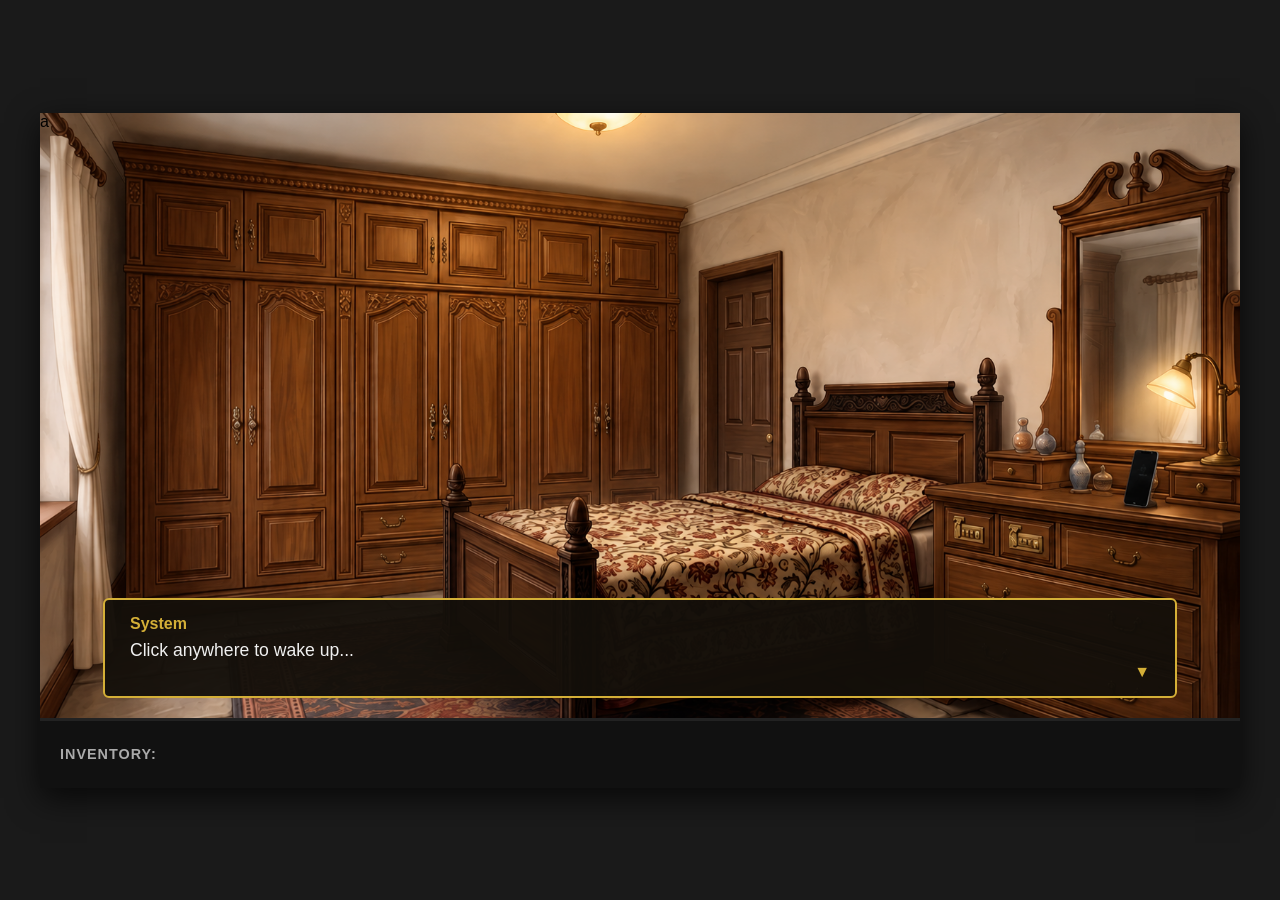
==== Code/index.html @ d0bc6c72 "fixes some photos, add game over screen and added the option to open/close the closet in the bedroom" ====
<!DOCTYPE html>
<html lang="en">

<head>
    <meta charset="UTF-8">
    <meta name="viewport" content="width=device-width, initial-scale=1.0">
    <title>Locked In - Narrative Adventure</title>
    <link rel="stylesheet" href="style.css">
</head>

<body>

    <div id="game-container">

        <div id="scene-bedroom" class="scene active">a
            <img id="wardrobe-open" src="../pictures/Bedroom/left%20closet%20open.png" class="overlay hidden"
                alt="Open Wardrobe">
            <img id="drawer-open" src="../pictures/Bedroom/drawer%20open%20and%20take%20the%20key%20from%20there.png" class="overlay hidden"
                alt="Open Drawer">
            <img id="drawer-open-closet-close" src="../pictures/Bedroom/drawer%20open%20closet%20close.png" class="overlay hidden"
                alt="Drawer Open Closet Close">

            <div class="hotspot" style="top: 25%; left: 8%; width: 16%; height: 45%;" onclick="interact('wardrobe')">
            </div>

            <div id="bedroom-phone-hotspot" class="hotspot" style="top: 48%; left: 91%; width: 4%; height: 10%;"
                onclick="interact('phone')"></div>
            <div class="hotspot" style="top: 58%; left: 75%; width: 6%; height: 7%;" onclick="interact('Drawer')"></div>

            <!-- Door button to go to Living Room in marked place -->
            <button class="nav-btn" style="top: 12%; left: 59%; transform: translate(-50%, -50%);"
                onclick="navigateTo('livingroom')">Go to Living Room
                &rarr;</button>
        </div>

        <div id="scene-livingroom" class="scene">
            <img id="tv-drawers-open" src="../pictures/Livingroom/wooden%20door%20opens.png" class="overlay hidden" alt="Open TV Drawers">
            <img id="glass-cabinet-open" src="../pictures/Livingroom/Living%20room%20glass%20door%20open.png" class="overlay hidden" alt="Open Glass Cabinet">
            <img id="both-doors-open" src="../pictures/Livingroom/both%20doors%20opens.png" class="overlay hidden" alt="Both Doors Open">
            <div class="hotspot" style="top: 7%; left: 15%; width: 22%; height: 60%;"
                onclick="interact('glass_cabinet')">
            </div>
            <div class="hotspot" style="top: 63%; left: 65%; width: 17%; height: 20%;" onclick="interact('tv_drawers')">
            </div>

            <button class="nav-btn nav-left" onclick="navigateTo('bedroom')">&larr; Bedroom</button>
            <button class="nav-btn nav-right" onclick="navigateTo('kitchen')">Kitchen &rarr;</button>
            <button class="nav-btn nav-down" onclick="navigateTo('entrance')">Go to Front Door &darr;</button>
        </div>

        <div id="scene-kitchen" class="scene">
            <img id="kitchen-bowl-found" src="../pictures/Kitchen/Find key the bowl.png" class="overlay hidden" alt="Keys in Bowl">
            <img id="kitchen-upper-open" src="../pictures/Kitchen/Kitchen upper door open.png" class="overlay hidden" alt="Upper Cabinet Open">
            <img id="kitchen-lower-open" src="../pictures/Kitchen/Kitchen lower door open.png" class="overlay hidden" alt="Lower Cabinet Open">
            <img id="kitchen-both-open" src="../pictures/Kitchen/both doors open.png" class="overlay hidden" alt="Both Cabinets Open">

            <div class="hotspot" style="top: 10%; left: 73%; width: 13%; height: 26%;"
                onclick="interact('island_drawers')">
            </div>
            <div class="hotspot" style="top: 55%; left: 0%; width: 15%; height: 30%;" onclick="interact('oven')"></div>
            <div class="hotspot" style="top: 46.5%; left: 37%; width: 7%; height: 9%;" onclick="interact('kitchen_middle')"></div>

            <button class="nav-btn nav-left" onclick="navigateTo('livingroom')">&larr; Living Room</button>
        </div>

        <div id="scene-entrance" class="scene">
            <div class="hotspot" style="top: 10%; left: 53%; width: 22%; height: 62%;" onclick="interact('front_door')"></div>
            <div class="hotspot" style="top: 58%; left: 45%; width: 3.5%; height: 14%; transform: rotate(55deg);" onclick="interact('hallway_table')"></div>
            <div id="keys-hotspot" class="hotspot" style="top: 60%; left: 40%; width: 5%; height: 5%;" onclick="interact('keys')"></div>

            <button class="nav-btn nav-up" onclick="navigateTo('livingroom')">&uarr; Back to Living Room</button>
        </div>

        <div id="combination-lock-ui" class="hidden">
            <div class="combination-lock-container">
                <div class="lock-body">
                    <div class="lock-digits">
                        <div class="lock-column">
                            <button class="arrow-btn up" onclick="changeDigit(0, 1)">&#9650;</button>
                            <div class="digit-display" id="digit-0">0</div>
                            <button class="arrow-btn down" onclick="changeDigit(0, -1)">&#9660;</button>
                        </div>
                        <div class="lock-column">
                            <button class="arrow-btn up" onclick="changeDigit(1, 1)">&#9650;</button>
                            <div class="digit-display" id="digit-1">0</div>
                            <button class="arrow-btn down" onclick="changeDigit(1, -1)">&#9660;</button>
                        </div>
                        <div class="lock-column">
                            <button class="arrow-btn up" onclick="changeDigit(2, 1)">&#9650;</button>
                            <div class="digit-display" id="digit-2">0</div>
                            <button class="arrow-btn down" onclick="changeDigit(2, -1)">&#9660;</button>
                        </div>
                        <div class="lock-column">
                            <button class="arrow-btn up" onclick="changeDigit(3, 1)">&#9650;</button>
                            <div class="digit-display" id="digit-3">0</div>
                            <button class="arrow-btn down" onclick="changeDigit(3, -1)">&#9660;</button>
                        </div>
                    </div>
                    <div class="lock-actions">
                        <button class="lock-btn submit" onclick="checkLock()">Try Open</button>
                        <button class="lock-btn cancel" onclick="closeLock()">Cancel</button>
                    </div>
                </div>
            </div>
        </div>

        <div id="dialogue-container" class="hidden" onclick="advanceDialogue()">
            <div id="dialogue-speaker">Spouse via Text</div>
            <div id="dialogue-text">"Hey honey! I left early..."</div>
            <div class="dialogue-arrow">&#x25BC;</div>
        </div>

        <div id="incoming-call-ui" class="hidden">
            <div class="phone-screen-container">
                <img src="../pictures/Phone/income call.png" alt="Incoming Call">
                <div class="hotspot decline-btn" onclick="declineCall()"></div>
                <div class="hotspot accept-btn" onclick="acceptCall()"></div>
            </div>
        </div>

        <div id="inventory-bar">
            <h3>Inventory:</h3>
            <div id="inventory-slots">
            </div>
        </div>

        <div id="fail-screen" class="hidden">
            <div class="fail-content">
                <h2>Game Over</h2>
                <p>You didn't make it out in time. You missed your meeting!</p>
                <button class="nav-btn" style="position: relative;" onclick="location.reload()">Try Again</button>
            </div>
        </div>

    </div>

    <!-- Core engine must load first — defines gameState, interactHandlers, etc. -->
    <script src="game-core.js"></script>
    <!-- Room-specific logic — each file registers its interact handlers -->
    <script src="bedroom.js"></script>
    <script src="livingroom.js"></script>
    <script src="kitchen.js"></script>
    <script src="entrance.js"></script>
</body>

</html>
---- Code/style.css ----
/* Core Layout Reset */
body {
    margin: 0;
    padding: 0;
    background-color: #1a1a1a;
    font-family: 'Segoe UI', Tahoma, Geneva, Verdana, sans-serif;
    display: flex;
    justify-content: center;
    align-items: center;
    height: 100vh;
    overflow: hidden;
}

/* Constrained Responsive Aspect Ratio Wrapper */
#game-container {
    position: relative;
    width: 100vw;
    max-width: 1200px;
    aspect-ratio: 16 / 9;
    background-color: #000;
    box-shadow: 0 10px 30px rgba(0, 0, 0, 0.7);
}

/* Scene Handling */
.scene {
    position: absolute;
    width: 100%;
    height: 100%;
    display: none;
    background-size: 100% 100%;
    background-position: center;
    background-repeat: no-repeat;
}

.scene.active {
    display: block;
}

/* Room Asset Assignation */
#scene-bedroom {
    background-image: url('../pictures/Bedroom/Bedroom start.png');
}

#scene-livingroom {
    background-image: url('../pictures/Livingroom/Living room start.png');
}

#scene-kitchen {
    background-image: url('../pictures/Kitchen/Kitchen start.png');
}

#scene-entrance {
    background-image: url('../pictures/Entrance door/Entrance door.png');
}

/* Transparent Overlay Sprites (Open Drawers/Doors) */
.overlay {
    position: absolute;
    top: 0;
    left: 0;
    width: 100%;
    height: 100%;
    pointer-events: none;
    /* Let clicks pass straight through to hotspots */
    z-index: 1;
}

/* Invisible Clickable Hotspots */
.hotspot {
    position: absolute;
    cursor: pointer;
    z-index: 2;
    /* border: 2px dashed rgba(255, 0, 0, 0.4); */
    /* Uncomment this during testing to view structural boundaries */
}

.hotspot:hover {
    background-color: rgba(255, 255, 255, 0.15);
}

/* Navigation UI Buttons */
.nav-btn {
    position: absolute;
    padding: 10px 18px;
    background: rgba(0, 0, 0, 0.75);
    color: #fff;
    border: 1px solid #fff;
    border-radius: 4px;
    cursor: pointer;
    z-index: 10;
    transition: 0.2s ease;
}

.nav-btn:hover {
    background: #fff;
    color: #000;
}

.nav-left {
    bottom: 80px;
    left: 20px;
}

.nav-right {
    bottom: 80px;
    right: 20px;
}

.nav-up {
    top: 20px;
    left: 50%;
    transform: translateX(-50%);
}

.nav-down {
    bottom: 80px;
    left: 50%;
    transform: translateX(-50%);
}

/* Narrative Dialogue Modal Container */
#dialogue-container {
    position: absolute;
    bottom: 90px;
    left: 50%;
    transform: translateX(-50%);
    width: 85%;
    background: rgba(20, 15, 10, 0.95);
    border: 2px solid #d4af37;
    border-radius: 6px;
    padding: 15px 25px;
    color: #f0f0f0;
    cursor: pointer;
    z-index: 100;
}

#dialogue-speaker {
    font-weight: bold;
    color: #d4af37;
    margin-bottom: 5px;
}

#dialogue-text {
    font-size: 1.1rem;
    line-height: 1.4;
}

.dialogue-arrow {
    float: right;
    color: #d4af37;
    animation: blink 1s infinite;
}

/* Fixed Horizontal Inventory System UI */
#inventory-bar {
    position: absolute;
    bottom: 0;
    left: 0;
    width: 100%;
    height: 70px;
    background: #111;
    border-top: 3px solid #222;
    display: flex;
    align-items: center;
    padding: 0 20px;
    box-sizing: border-box;
    z-index: 90;
    color: #aaa;
}

#inventory-bar h3 {
    margin: 0;
    font-size: 0.9rem;
    text-transform: uppercase;
    letter-spacing: 1px;
}

#inventory-slots {
    display: flex;
    margin-left: 20px;
    gap: 10px;
}

.inv-item {
    width: 50px;
    height: 50px;
    background: #222;
    border: 1px solid #444;
    border-radius: 4px;
    display: flex;
    justify-content: center;
    align-items: center;
    color: #fff;
    cursor: pointer;
    font-size: 0.8rem;
}

.inv-item.selected {
    border-color: #d4af37;
    background: #332a15;
}

/* Global Utilities */
.hidden {
    display: none !important;
}

@keyframes blink {

    0%,
    100% {
        opacity: 1;
    }

    50% {
        opacity: 0;
    }
}

/* Flashing interaction hint for the active phone call */
.pulse-glow {
    /* background-color: rgba(212, 175, 55, 0.2); */
    /* border: 2px dashed #d4af37; */
    /* animation: pulse 1.5s infinite ease-in-out; */
}

@keyframes pulse {
    0% {
        opacity: 0.3;
    }

    50% {
        opacity: 0.8;
    }

    100% {
        opacity: 0.3;
    }
}

/* Incoming Call UI Backdrop */
#incoming-call-ui {
    position: absolute;
    top: 0;
    left: 0;
    width: 100%;
    height: 100%;
    z-index: 50;
    display: flex;
    justify-content: center;
    align-items: center;
    background: rgba(0, 0, 0, 0.7);
    /* Blocks clicks to the rest of the game */
}

/* The actual phone screen container */
#incoming-call-ui .phone-screen-container {
    position: relative;
    width: 300px;
    /* Approximate phone width */
    height: 600px;
    background: #000;
    border-radius: 20px;
    box-shadow: 0 0 20px rgba(0, 0, 0, 0.8);
    overflow: hidden;
}

/* Remove pale hover effect for phone screen hotspots and bedroom hotspots */
#incoming-call-ui .hotspot:hover,
#scene-bedroom .hotspot:hover {
    background-color: transparent;
}

#incoming-call-ui img {
    width: 100%;
    height: 100%;
    object-fit: cover;
}

#incoming-call-ui .decline-btn {
    top: 70%;
    left: 65%;
    width: 20%;
    height: 15%;
    /* Uncomment for debugging hotspot placement */
    /* border: 2px solid red; */
}

#incoming-call-ui .accept-btn {
    top: 70%;
    right: 65%;
    left: auto;
    width: 20%;
    height: 15%;
    /* Uncomment for debugging hotspot placement */
    /* border: 2px solid green; */
}

/* Combination Lock UI */
#combination-lock-ui {
    position: absolute;
    top: 0;
    left: 0;
    width: 100%;
    height: 100%;
    z-index: 150;
    display: flex;
    justify-content: center;
    align-items: center;
    /* Removed the black background */
}

.combination-lock-container {
    background: linear-gradient(135deg, #f8dc81, #d4af37, #8c6815);
    padding: 25px 35px;
    border-radius: 4px;
    border: 2px solid #5a420b;
    text-align: center;
    box-shadow: 0 15px 30px rgba(0, 0, 0, 0.5), inset 0 2px 5px rgba(255, 255, 255, 0.4), inset 0 -3px 8px rgba(0, 0, 0, 0.4);
    display: flex;
    flex-direction: column;
    align-items: center;
    gap: 20px;
    position: relative;
    /* Optional wooden backplate look if we want it to look like the whole panel */
    /* background: linear-gradient(to right, #4a2f1d, #6a4428); */
}

/* Let's add a small detail to look like a lock mechanism on the left like the image */
.combination-lock-container::before {
    content: '';
    position: absolute;
    left: 10px;
    top: 20px;
    width: 15px;
    height: 200px;
    background: linear-gradient(to right, #d4af37, #8c6815);
    border: 1px solid #5a420b;
    border-radius: 2px;
    box-shadow: 2px 2px 5px rgba(0, 0, 0, 0.4);
}

.lock-body {
    display: flex;
    flex-direction: column;
    gap: 20px;
    margin-left: 20px; /* Make room for the pseudo element */
}

.lock-digits {
    display: flex;
    gap: 15px;
    background: #111;
    padding: 15px;
    border-radius: 4px;
    border: 3px solid #3a2a0a;
    box-shadow: inset 0 5px 15px rgba(0, 0, 0, 0.9);
}

.lock-column {
    display: flex;
    flex-direction: column;
    align-items: center;
    gap: 8px;
}

.arrow-btn {
    background: transparent;
    color: #d4af37;
    border: none;
    width: 40px;
    height: 25px;
    cursor: pointer;
    font-size: 1.2rem;
    display: flex;
    justify-content: center;
    align-items: center;
    text-shadow: 1px 1px 2px #000;
}

.arrow-btn:hover {
    color: #fff;
    text-shadow: 0 0 5px #d4af37;
}

.arrow-btn:active {
    transform: scale(0.9);
}

.digit-display {
    width: 45px;
    height: 55px;
    background: linear-gradient(to bottom, #d4af37 0%, #ffeaa7 50%, #8c6815 100%);
    color: #222;
    font-size: 2.2rem;
    font-weight: bold;
    display: flex;
    justify-content: center;
    align-items: center;
    border-radius: 3px;
    box-shadow: inset 0 2px 5px rgba(0, 0, 0, 0.5), 0 2px 4px rgba(0, 0, 0, 0.8);
    font-family: 'Courier New', Courier, monospace;
    text-shadow: 0 1px 1px rgba(255, 255, 255, 0.4);
    border: 1px solid #5a420b;
}

.lock-actions {
    display: flex;
    gap: 15px;
    width: 100%;
    /* No manual translation needed, aligns with lock-digits via lock-body */
}

.lock-btn {
    flex: 1;
    padding: 12px;
    border: none;
    border-radius: 6px;
    cursor: pointer;
    font-size: 1.1rem;
    font-weight: bold;
    transition: background 0.2s;
}

.lock-btn.submit {
    background: #4CAF50;
    color: white;
}

.lock-btn.submit:hover {
    background: #45a049;
}

.lock-btn.cancel {
    background: #f44336;
    color: white;
}

.lock-btn.cancel:hover {
    background: #da190b;
}

/* Inventory Context Menu */
#inventory-context-menu {
    position: absolute;
    background: #111;
    border: 1px solid #444;
    border-radius: 4px;
    z-index: 200;
    display: flex;
    flex-direction: column;
    padding: 5px;
    box-shadow: 0 4px 15px rgba(0,0,0,0.8);
    min-width: 80px;
}

.ctx-btn {
    background: transparent;
    color: #ccc;
    border: none;
    padding: 10px 15px;
    cursor: pointer;
    text-align: center;
    font-size: 0.9rem;
    border-radius: 2px;
    transition: 0.2s;
}

.ctx-btn:hover {
    background: #332a15;
    color: #d4af37;
}

/* Hide hotspots and navigation buttons when dialogue or lock is active */
.dialogue-active .hotspot,
.dialogue-active .nav-btn,
.lock-active .hotspot,
.lock-active .nav-btn {
    display: none !important;
}

/* Fail Screen */
#fail-screen {
    position: absolute;
    top: 0;
    left: 0;
    width: 100%;
    height: 100%;
    background: rgba(0, 0, 0, 0.9);
    z-index: 300;
    display: flex;
    justify-content: center;
    align-items: center;
    color: #ff4c4c;
    text-align: center;
}

.fail-content h2 {
    font-size: 4rem;
    margin-bottom: 20px;
    text-transform: uppercase;
    letter-spacing: 5px;
    text-shadow: 0 0 15px rgba(255, 0, 0, 0.5);
}

.fail-content p {
    font-size: 1.5rem;
    color: #ccc;
    margin-bottom: 40px;
}
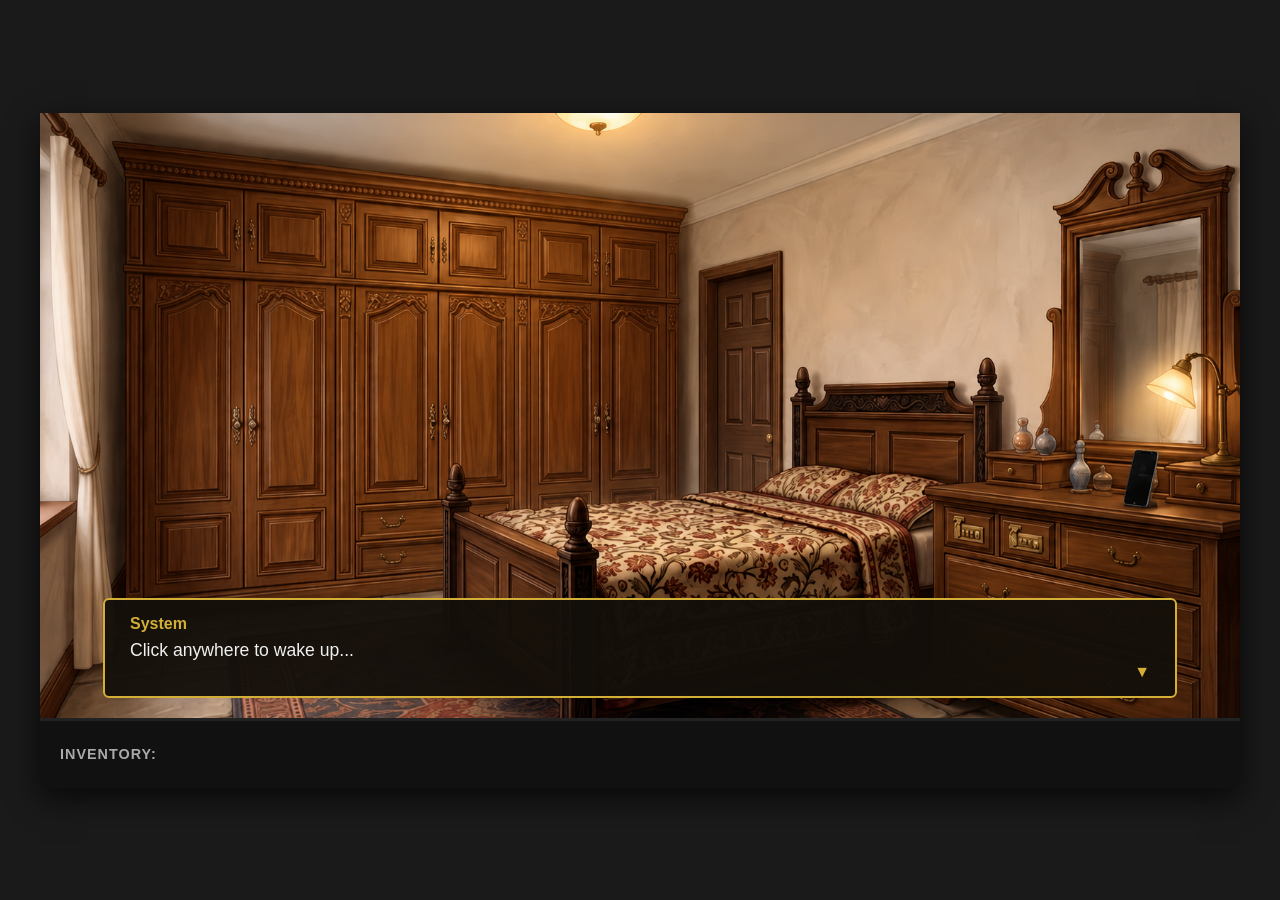
==== commit 63b6112a: "fix some photos try to broke less the immerssion + and dag and drop mechanic + add photos for the ke" ====
--- a/Code/index.html
+++ b/Code/index.html
@@ -12,10 +12,10 @@
 
     <div id="game-container">
 
-        <div id="scene-bedroom" class="scene active">a
+        <div id="scene-bedroom" class="scene active">
             <img id="wardrobe-open" src="../pictures/Bedroom/left%20closet%20open.png" class="overlay hidden"
                 alt="Open Wardrobe">
-            <img id="drawer-open" src="../pictures/Bedroom/drawer%20open%20and%20take%20the%20key%20from%20there.png" class="overlay hidden"
+            <img id="drawer-open" src="../pictures/Bedroom/closet%20and%20drawer%20opens.png" class="overlay hidden"
                 alt="Open Drawer">
             <img id="drawer-open-closet-close" src="../pictures/Bedroom/drawer%20open%20closet%20close.png" class="overlay hidden"
                 alt="Drawer Open Closet Close">
@@ -37,11 +37,14 @@
             <img id="tv-drawers-open" src="../pictures/Livingroom/wooden%20door%20opens.png" class="overlay hidden" alt="Open TV Drawers">
             <img id="glass-cabinet-open" src="../pictures/Livingroom/Living%20room%20glass%20door%20open.png" class="overlay hidden" alt="Open Glass Cabinet">
             <img id="both-doors-open" src="../pictures/Livingroom/both%20doors%20opens.png" class="overlay hidden" alt="Both Doors Open">
+            <img id="living-room-paper" src="../pictures/papers/pile.png"
+                style="position:absolute; top:60%; left:48%; width:4%; pointer-events:none; z-index:1; display:none;">
             <div class="hotspot" style="top: 7%; left: 15%; width: 22%; height: 60%;"
                 onclick="interact('glass_cabinet')">
             </div>
             <div class="hotspot" style="top: 63%; left: 65%; width: 17%; height: 20%;" onclick="interact('tv_drawers')">
             </div>
+            <div id="paper-hotspot" class="hotspot" style="top:60%; left:48%; width:4%; height:7%; display:none;" onclick="interact('paper')"></div>
 
             <button class="nav-btn nav-left" onclick="navigateTo('bedroom')">&larr; Bedroom</button>
             <button class="nav-btn nav-right" onclick="navigateTo('kitchen')">Kitchen &rarr;</button>
@@ -104,10 +107,11 @@
             </div>
         </div>
 
-        <div id="dialogue-container" class="hidden" onclick="advanceDialogue()">
+        <div id="dialogue-container" class="hidden">
             <div id="dialogue-speaker">Spouse via Text</div>
             <div id="dialogue-text">"Hey honey! I left early..."</div>
             <div class="dialogue-arrow">&#x25BC;</div>
+            <div id="dialogue-options" class="hidden"></div>
         </div>
 
         <div id="incoming-call-ui" class="hidden">
@@ -132,6 +136,11 @@
             </div>
         </div>
 
+        <!-- Image Preview Modal -->
+        <div id="image-preview-modal" class="hidden" onclick="closeImagePreview()">
+            <img id="image-preview-img" src="" alt="Preview">
+        </div>
+
     </div>
 
     <!-- Core engine must load first — defines gameState, interactHandlers, etc. -->
--- a/Code/style.css
+++ b/Code/style.css
@@ -75,7 +75,7 @@
 }
 
 .hotspot:hover {
-    background-color: rgba(255, 255, 255, 0.15);
+    background-color: transparent;
 }
 
 /* Navigation UI Buttons */
@@ -151,6 +151,32 @@
     animation: blink 1s infinite;
 }
 
+/* Dialogue Options */
+#dialogue-options {
+    margin-top: 15px;
+    display: flex;
+    flex-direction: column;
+    gap: 10px;
+}
+
+.dialogue-option-btn {
+    background: #1a1a1a;
+    color: #d4af37;
+    border: 1px solid #d4af37;
+    border-radius: 4px;
+    padding: 10px 15px;
+    font-size: 1rem;
+    cursor: pointer;
+    text-align: left;
+    transition: 0.2s;
+    font-family: inherit;
+}
+
+.dialogue-option-btn:hover {
+    background: #d4af37;
+    color: #1a1a1a;
+}
+
 /* Fixed Horizontal Inventory System UI */
 #inventory-bar {
     position: absolute;
@@ -200,6 +226,28 @@
     background: #332a15;
 }
 
+.drag-ghost {
+    position: fixed;
+    pointer-events: none;
+    z-index: 1000;
+    width: 50px;
+    height: 50px;
+    opacity: 0.8;
+    transform: translate(-50%, -50%); /* Center on cursor */
+    filter: drop-shadow(0 5px 15px rgba(0,0,0,0.5));
+}
+
+.dragging-ready {
+    animation: pulse-glow 1.5s infinite ease-in-out;
+    border-color: #d4af37 !important;
+}
+
+@keyframes pulse-glow {
+    0% { box-shadow: 0 0 5px rgba(212, 175, 55, 0.2); }
+    50% { box-shadow: 0 0 15px rgba(212, 175, 55, 0.8); }
+    100% { box-shadow: 0 0 5px rgba(212, 175, 55, 0.2); }
+}
+
 /* Global Utilities */
 .hidden {
     display: none !important;
@@ -236,6 +284,34 @@
     100% {
         opacity: 0.3;
     }
+}
+
+/* Image Preview Modal */
+#image-preview-modal {
+    position: absolute;
+    top: 0;
+    left: 0;
+    width: 100%;
+    height: 100%;
+    background: rgba(0, 0, 0, 0.85);
+    z-index: 200;
+    display: flex;
+    justify-content: center;
+    align-items: center;
+    cursor: pointer;
+}
+
+#image-preview-modal.hidden {
+    display: none;
+}
+
+#image-preview-modal img {
+    max-width: 75%;
+    max-height: 75%;
+    object-fit: contain;
+    border: 2px solid rgba(255, 255, 255, 0.6);
+    border-radius: 4px;
+    box-shadow: 0 0 40px rgba(0, 0, 0, 0.8);
 }
 
 /* Incoming Call UI Backdrop */
